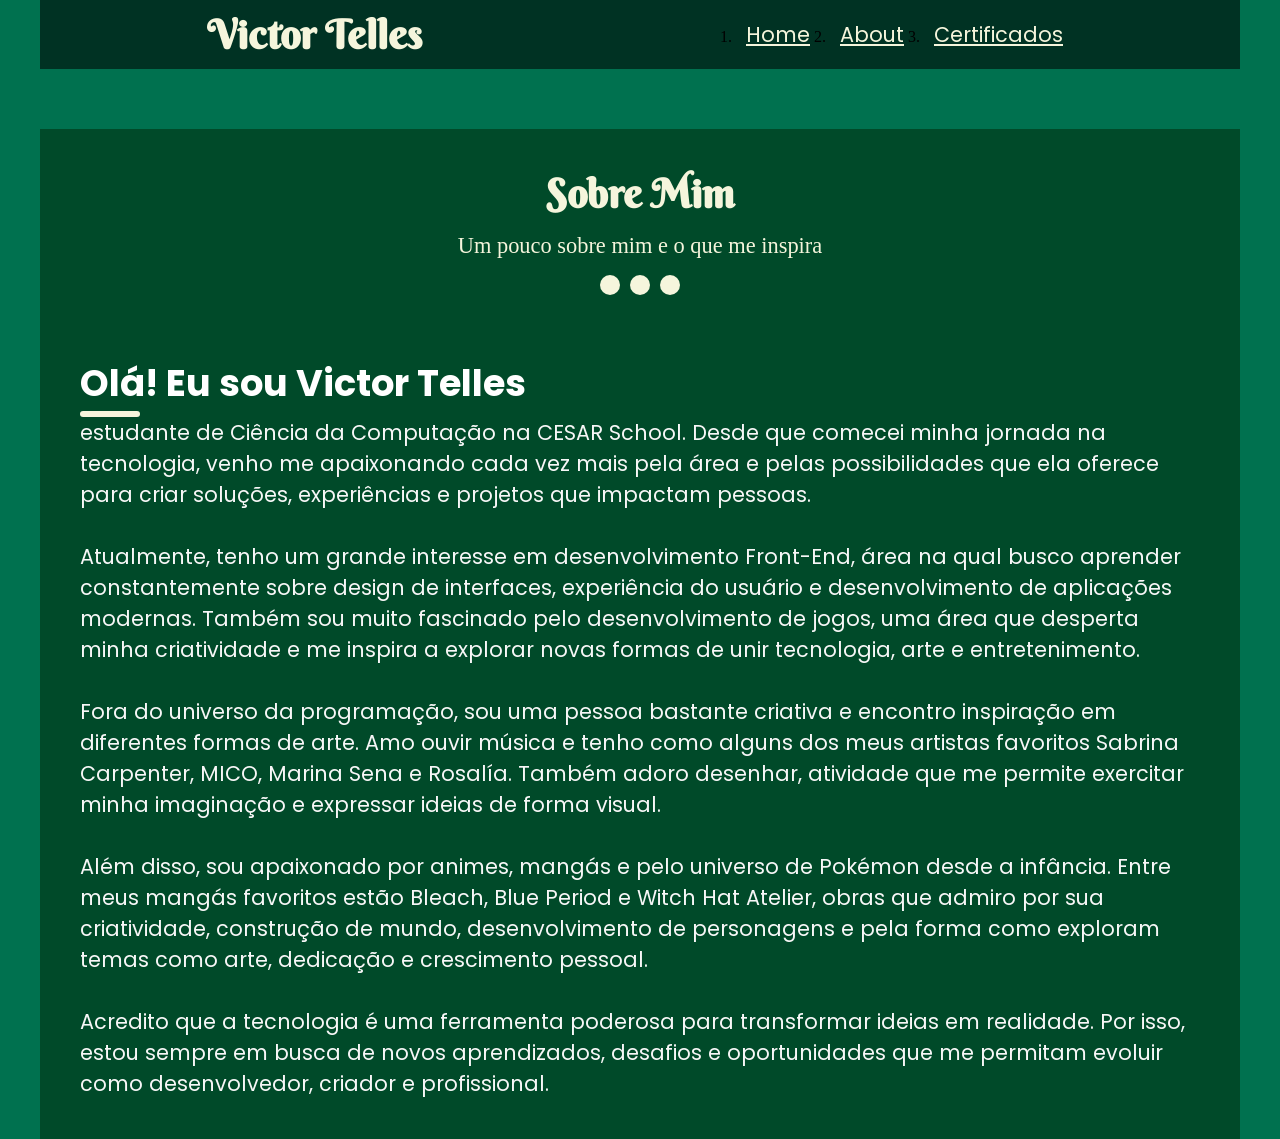
==== about.html @ 8903e53f "Add files via upload" ====
<!DOCTYPE html>
<html lang="pt-br">  

<head>
    <meta charset="UTF-8">
    
    <meta name="viewport" content="width=device-width, initial-scale=1.0">
    <title>Portfolio</title>
    <link rel = "stylesheet" href="style.css">
    
</head>
<body>
    <header>
        <h1>Victor <span>Telles</span></h1>
        <nav>
            <ul class="navegacao-primaria" >
                <li><a href="index.html">Home </a></li>
                <li><a href="about.html">About </a></li>
                <li><a href="certificados.html">Certificados </a></li>
                
                
                
            </ul>
        </nav>
    </header>
    <main>
        <article aria-label="seção sobre mim" class="sobre">
            <div class="sobre_titulo">
                <h1>Sobre Mim</h1>
                <p>Um pouco sobre mim e o que me inspira</p>
                <div aria-label="Seção apenas de ilustração de botões">
                    <span></span>
                    <span></span>
                    <span></span>
                </div>
            </div>
            
            <img src="https://i.ibb.co/pvRV9Hbz/bf2684f9-5c68-4d84-b60a-92991d4335bd.jpg" alt="">
            <div class="sobre_texto">
                    <h1>Olá! Eu sou Victor Telles</h1>
                    <p> estudante de Ciência da Computação na CESAR School. Desde que comecei minha jornada na tecnologia, venho me apaixonando cada vez mais pela área e pelas possibilidades que ela oferece para criar soluções, experiências e projetos que impactam pessoas.
                        <br><br>
                        Atualmente, tenho um grande interesse em desenvolvimento Front-End, área na qual busco aprender constantemente sobre design de interfaces, experiência do usuário e desenvolvimento de aplicações modernas. Também sou muito fascinado pelo desenvolvimento de jogos, uma área que desperta minha criatividade e me inspira a explorar novas formas de unir tecnologia, arte e entretenimento.
                        <br>
                        <br>
                        Fora do universo da programação, sou uma pessoa bastante criativa e encontro inspiração em diferentes formas de arte. Amo ouvir música e tenho como alguns dos meus artistas favoritos Sabrina Carpenter, MICO, Marina Sena e Rosalía. Também adoro desenhar, atividade que me permite exercitar minha imaginação e expressar ideias de forma visual.
                        <br><br>
                        Além disso, sou apaixonado por animes, mangás e pelo universo de Pokémon desde a infância. Entre meus mangás favoritos estão Bleach, Blue Period e Witch Hat Atelier, obras que admiro por sua criatividade, construção de mundo, desenvolvimento de personagens e pela forma como exploram temas como arte, dedicação e crescimento pessoal.
                        <br><br>
                        Acredito que a tecnologia é uma ferramenta poderosa para transformar ideias em realidade. Por isso, estou sempre em busca de novos aprendizados, desafios e oportunidades que me permitam evoluir como desenvolvedor, criador e profissional.
                    </p>

            </div>
        </article>
    </main>
</body>
</html>
---- style.css ----
@import url('https://fonts.googleapis.com/css2?family=Poppins:ital,wght@0,200;0,300;1,400&display=swap');
@import url('https://fonts.cdnfonts.com/css/lucida-handwriting-std');
@import url('https://fonts.googleapis.com/css2?family=Berkshire+Swash&display=swap');
* {
    padding: 0;
    margin: 0;
    box-sizing: border-box;
    list-style: nome;
    text-decoration: nome;


}

body {
    background-color: rgb(0, 113, 79);
    max-width: 1200px;
    margin: 0 auto;
}

header {
    background-color: rgb(0, 50, 35);
    padding: 10px;
    display: flex;
    align-items: center;
    justify-content: space-around;
}
header h1{
    font-family:'Berkshire Swash', cursive ;
    color: beige;
    font-size: 2.5rem;
}

header span{
    font-family:'Berkshire Swash',cursive ;
    color: beige;

}
header .navegacao-primaria {
    display: flex;
    gap: 10px;
    align-items: center;
}

header .navegacao-primaria li a{
    font-family:'Poppins' ;
    padding: 10px; 
    color: beige;
    font-size: 1.3rem;
}

.section-div {
    animation: inicializar .7s forwards;
    background-color: rgb(0, 101, 71);
    display: grid;
    grid-template-columns: 1fr 1fr;
    justify-content: space-around;
    gap: 60px;
    padding: 60px;
}

section.div div{
    margin-top: 120px;
    align-self: start;
    display: grid;
    gap: 30px;
}

.section-div div h2{
   font-family: 'Poppins';
   font-weight: 600;
   color: beige ;
}
.section-div div p{
    font-family: 'Poppins';
    font-weight: 500;
    color: beige;
}
.section-div div a{
    justify-self: start;
    color: beige;
    padding: 15px 40px;
    border-radius: 5px;
    border: 2px solid white;
}

.section-div img{
    max-width: 100%;
}

.digitando::after {
    content: '|';
    margin-left: 5px;
    opacity: 1;
    animation: pisca .9s infinite;
}

@keyframes pisca {
    from {
        opacity: 1;
        
    }
    to{
        opacity: 0;
        
    }
}

@keyframes inicializar {
    from {
        opacity: 0;
        transform:translate3d(0, -60px, 0);
    }
    to{
        opacity: 1;
        transform:  translate3d(0, 0, 0);
    }
}


/* Sessao about*/

main {
    background-color: #004a29;
    color: #f7f7f7;
}
main .sobre{
    margin-top: 60px;
    display: grid;
    grid-template-columns:1fr 1fr 1fr ;
    gap: 30px;
    justify-content: center;
    padding: 40px;
}
.sobre_titulo{
    margin-top: 30px 0;
    grid-column: 1/-1;
    text-align: center;
    color: white;
}

.sobre_titulo h1{
    font-size: 2.5rem;
    color: beige;
    margin-bottom: 15px;
    font-family: 'Berkshire Swash', cursive;
}
.sobre_titulo p{
    color: beige;
    font-size: 1.4rem;
    margin-bottom: 1rem;
    position: relative;
}
.sobre_titulo div{
    display: flex;
    gap: 10px;
    justify-content: center;
}
.sobre_titulo span{
    display: block;
    height: 20px;
    width: 20px;
    border-radius: 50%;
    background-color: beige;
}
.sobre img{
    animation: ladoSecao .5s ease-in-out forwards;
    cursor: pointer;
    grid-row: 2;
    max-width: 100%;
    border-radius: 4px;
    filter: blur(0);
   
}
.sobre img :hover{
    transition: .5s ease-in0;
    filter:blur(1px);
}
.sobre_conteudo{
    animation: sobeSecao .6s ease-in-out forwards;
    display: grid;
    grid-column: 2/-1;
    color: rgb(218, 218, 184);
    grid-template-columns: 1fr 1fr;
}
.sobre_texto{
    animation: ladoSecao .5s ease-in-out forwards;
    display: grid;
    grid-column: 1/-1;
    grid-template-columns: 1fr 1fr;
}

.sobre_texto h1{
    animation: ladoSecao .5s ease-in-out forwards;
    font-family: 'poppins';
    font-size: 2.3rem;
    color: rgb(255, 255, 255);
    grid-column: 1/-1;
}

.sobre_texto h1::after{
    background-color: beige;
    height: 6px;
    width: 60px;
    margin: 20px 0p;
    content: '';
    display: block;
    border-radius: 5px;
}

.sobre_texto p{
    font-family: 'poppins';
    font-size: 1.3rem;
    grid-row: 2;
    grid-column: 1/-1;
}
.sobre_info {
    margin-top: 30px;
    display: grid;
    grid-template-columns: 1fr 1fr;
    grid-column: 1/-1;
    gap: 15px;
    align-items: center;
}
.sobre_info i {
    color: #dc3545;
    display: inline-block;
    padding-right: 15px;
    font-size: 1.5rem;
}

.sobre_info p {
    font-size: .9rem;
}

@keyframes sobeSecao {
    from {
        transition: .5s;
        transform: translate3d(60px, 0, 0);
    }

    to {
        transform: translate3d(0, 0, 0);
    }
}

@keyframes ladoSecao {
    from {
        transition: .5s;
        transform: translate3d(-60px, 0, 0);
    }

    to {
        transform: translate3d(0, 0, 0);
    }
}


/*Responsivo*/

@media(max-width: 992px){
    .sobre img{
        grid-column: 1/-1;
        justify-self: center;
    }


    .sobre_conteudo{
        grid-column: 1/-1;
    }
}

/*certificados*/

main {
    background-color: #004a29;
    color: #f7f7f7;
}
main .cert{
    margin-top: 60px;
    display: grid;
    grid-template-columns:1fr 1fr 1fr ;
    gap: 30px;
    justify-content: center;
    padding: 40px;
}
.cert_titulo{
    margin-top: 30px 0;
    grid-column: 1/-1;
    text-align: center;
    color: white;
}

.cert_titulo h1{
    font-size: 2.5rem;
    color: beige;
    margin-bottom: 15px;
    font-family: 'Berkshire Swash', cursive;
}
.cert_titulo p{
    color: beige;
    font-size: 1.4rem;
    margin-bottom: 1rem;
    position: relative;
}
.cert_titulo div{
    display: flex;
    gap: 10px;
    justify-content: center;
}
.cert_titulo span{
    display: block;
    height: 20px;
    width: 20px;
    border-radius: 50%;
    background-color: beige;
}

.container {
    display: grid;
    grid-template-columns: 1fr 1fr 1fr;
    gap: 30px;
    grid-column: 1 / -1;
    margin-top: 20px;
}

.container div {
    display: flex;
    flex-direction: column;
    align-items: center;
    gap: 10px;
}

.container img {
    width: 100%;
    height: auto;
    border-radius: 8px;
    cursor: pointer;
}
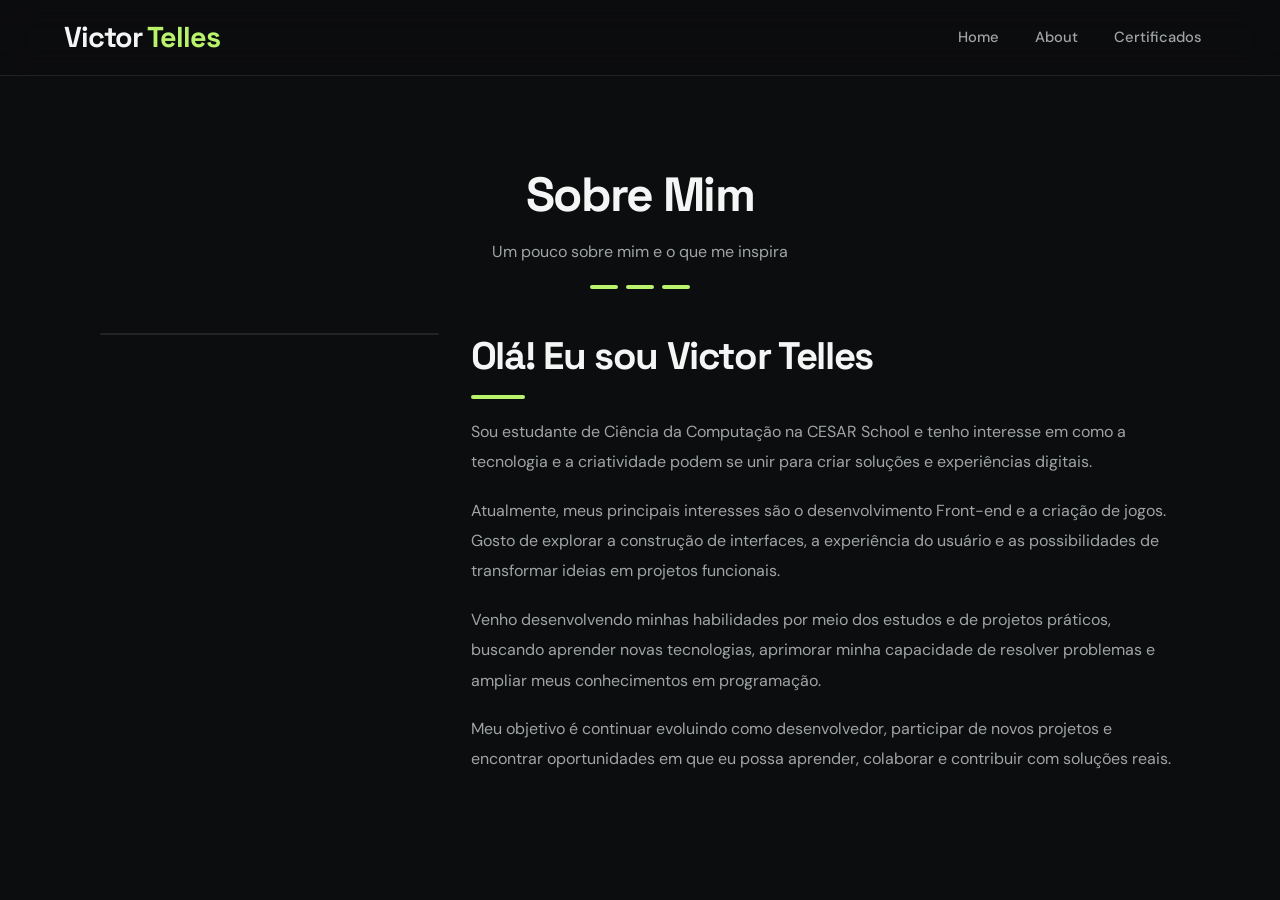
==== commit 20d78890: "refactor: improve portfolio structure and visual foundation" ====
--- a/about.html
+++ b/about.html
@@ -36,21 +36,37 @@
             </div>
             
             <img src="https://i.ibb.co/pvRV9Hbz/bf2684f9-5c68-4d84-b60a-92991d4335bd.jpg" alt="">
+           
             <div class="sobre_texto">
-                    <h1>Olá! Eu sou Victor Telles</h1>
-                    <p> estudante de Ciência da Computação na CESAR School. Desde que comecei minha jornada na tecnologia, venho me apaixonando cada vez mais pela área e pelas possibilidades que ela oferece para criar soluções, experiências e projetos que impactam pessoas.
-                        <br><br>
-                        Atualmente, tenho um grande interesse em desenvolvimento Front-End, área na qual busco aprender constantemente sobre design de interfaces, experiência do usuário e desenvolvimento de aplicações modernas. Também sou muito fascinado pelo desenvolvimento de jogos, uma área que desperta minha criatividade e me inspira a explorar novas formas de unir tecnologia, arte e entretenimento.
-                        <br>
-                        <br>
-                        Fora do universo da programação, sou uma pessoa bastante criativa e encontro inspiração em diferentes formas de arte. Amo ouvir música e tenho como alguns dos meus artistas favoritos Sabrina Carpenter, MICO, Marina Sena e Rosalía. Também adoro desenhar, atividade que me permite exercitar minha imaginação e expressar ideias de forma visual.
-                        <br><br>
-                        Além disso, sou apaixonado por animes, mangás e pelo universo de Pokémon desde a infância. Entre meus mangás favoritos estão Bleach, Blue Period e Witch Hat Atelier, obras que admiro por sua criatividade, construção de mundo, desenvolvimento de personagens e pela forma como exploram temas como arte, dedicação e crescimento pessoal.
-                        <br><br>
-                        Acredito que a tecnologia é uma ferramenta poderosa para transformar ideias em realidade. Por isso, estou sempre em busca de novos aprendizados, desafios e oportunidades que me permitam evoluir como desenvolvedor, criador e profissional.
-                    </p>
+                <h2>Olá! Eu sou Victor Telles</h2>
 
+                <p>
+                    Sou estudante de Ciência da Computação na CESAR School e tenho
+                    interesse em como a tecnologia e a criatividade podem se unir
+                    para criar soluções e experiências digitais.
+                </p>
+
+                <p>
+                    Atualmente, meus principais interesses são o desenvolvimento
+                    Front-end e a criação de jogos. Gosto de explorar a construção
+                    de interfaces, a experiência do usuário e as possibilidades de
+                    transformar ideias em projetos funcionais.
+                </p>
+
+                <p>
+                    Venho desenvolvendo minhas habilidades por meio dos estudos e
+                    de projetos práticos, buscando aprender novas tecnologias,
+                    aprimorar minha capacidade de resolver problemas e ampliar
+                    meus conhecimentos em programação.
+                </p>
+
+                <p>
+                    Meu objetivo é continuar evoluindo como desenvolvedor,
+                    participar de novos projetos e encontrar oportunidades em
+                    que eu possa aprender, colaborar e contribuir com soluções reais.
+                </p>
             </div>
+
         </article>
     </main>
 </body>
--- a/style.css
+++ b/style.css
@@ -1,333 +1,364 @@
-@import url('https://fonts.googleapis.com/css2?family=Poppins:ital,wght@0,200;0,300;1,400&display=swap');
-@import url('https://fonts.cdnfonts.com/css/lucida-handwriting-std');
-@import url('https://fonts.googleapis.com/css2?family=Berkshire+Swash&display=swap');
+
+@import url('https://fonts.googleapis.com/css2?family=DM+Sans:wght@400;500;600;700&family=Space+Grotesk:wght@400;500;600;700&display=swap');
+
+/* ==========================
+   1. Base e identidade visual
+========================== */
+
+:root {
+    --bg: #0c0d0f;
+    --surface: #141619;
+    --surface-hover: #1b1e22;
+    --text: #f4f5f5;
+    --muted: #a0a5a3;
+    --accent: #b8f36b;
+    --border: rgba(255, 255, 255, 0.09);
+    --radius: 16px;
+    --content-width: 1160px;
+}
+
 * {
+    margin: 0;
     padding: 0;
-    margin: 0;
     box-sizing: border-box;
-    list-style: nome;
-    text-decoration: nome;
-
-
+    list-style: none;
+    text-decoration: none;
+}
+
+html {
+    scroll-behavior: smooth;
+    scroll-padding-top: 90px;
 }
 
 body {
-    background-color: rgb(0, 113, 79);
-    max-width: 1200px;
-    margin: 0 auto;
-}
+    width: 100%;
+    min-height: 100vh;
+    background: var(--bg);
+    color: var(--text);
+    font-family: 'DM Sans', sans-serif;
+    line-height: 1.7;
+    overflow-x: hidden;
+}
+
+img {
+    display: block;
+    max-width: 100%;
+}
+
+a {
+    color: inherit;
+    transition: color 0.25s ease, background 0.25s ease;
+}
+
+h1,
+h2,
+h3 {
+    font-family: 'Space Grotesk', sans-serif;
+    line-height: 1.2;
+    letter-spacing: -0.035em;
+}
+
+p {
+    color: var(--muted);
+}
+
+::selection {
+    background: var(--accent);
+    color: var(--bg);
+}
+
+:focus-visible {
+    outline: 2px solid var(--accent);
+    outline-offset: 4px;
+}
+
+/* ==========================
+   2. Cabeçalho e navegação
+========================== */
 
 header {
-    background-color: rgb(0, 50, 35);
-    padding: 10px;
+    position: sticky;
+    top: 0;
+    z-index: 100;
+    width: 100%;
+    min-height: 76px;
+    padding: 16px max(5%, calc((100% - var(--content-width)) / 2));
     display: flex;
     align-items: center;
-    justify-content: space-around;
-}
-header h1{
-    font-family:'Berkshire Swash', cursive ;
-    color: beige;
-    font-size: 2.5rem;
-}
-
-header span{
-    font-family:'Berkshire Swash',cursive ;
-    color: beige;
-
-}
+    justify-content: space-between;
+    gap: 28px;
+    background: rgba(12, 13, 15, 0.92);
+    border-bottom: 1px solid var(--border);
+    backdrop-filter: blur(16px);
+}
+
+header h1 {
+    color: var(--text);
+    font-size: 1.8rem;
+    font-weight: 700;
+    white-space: nowrap;
+}
+
+header span {
+    color: var(--accent);
+}
+
 header .navegacao-primaria {
     display: flex;
-    gap: 10px;
     align-items: center;
-}
-
-header .navegacao-primaria li a{
-    font-family:'Poppins' ;
-    padding: 10px; 
-    color: beige;
-    font-size: 1.3rem;
-}
+    justify-content: center;
+    gap: 8px;
+}
+
+header .navegacao-primaria li a {
+    display: inline-block;
+    padding: 9px 14px;
+    color: var(--muted);
+    font-size: 0.92rem;
+    font-weight: 500;
+    border-radius: 8px;
+}
+
+header .navegacao-primaria li a:hover {
+    color: var(--accent);
+    background: rgba(184, 243, 107, 0.07);
+}
+
+/* ==========================
+   3. Apresentação inicial
+========================== */
 
 .section-div {
-    animation: inicializar .7s forwards;
-    background-color: rgb(0, 101, 71);
+    width: min(100%, var(--content-width));
+    min-height: 520px;
+    margin: 0 auto;
+    padding: 100px 40px;
     display: grid;
-    grid-template-columns: 1fr 1fr;
-    justify-content: space-around;
-    gap: 60px;
-    padding: 60px;
-}
-
-section.div div{
-    margin-top: 120px;
-    align-self: start;
+    grid-template-columns: 1.15fr 0.85fr;
+    align-items: center;
+    gap: 70px;
+    animation: inicializar 0.7s ease both;
+}
+
+.section-div > div {
     display: grid;
-    gap: 30px;
-}
-
-.section-div div h2{
-   font-family: 'Poppins';
-   font-weight: 600;
-   color: beige ;
-}
-.section-div div p{
-    font-family: 'Poppins';
-    font-weight: 500;
-    color: beige;
-}
-.section-div div a{
-    justify-self: start;
-    color: beige;
-    padding: 15px 40px;
-    border-radius: 5px;
-    border: 2px solid white;
-}
-
-.section-div img{
-    max-width: 100%;
+    align-content: center;
+    justify-items: start;
+    gap: 24px;
+}
+
+.section-div div h2 {
+    max-width: 650px;
+    color: var(--text);
+    font-size: clamp(2.4rem, 5vw, 4.4rem);
+    font-weight: 700;
+    line-height: 1.08;
+}
+
+.section-div div p {
+    max-width: 520px;
+    color: var(--muted);
+    font-size: 1.05rem;
+    line-height: 1.9;
+}
+
+.section-div div a {
+    display: inline-flex;
+    align-items: center;
+    justify-content: center;
+    padding: 13px 24px;
+    color: var(--bg);
+    background: var(--accent);
+    border: 1px solid var(--accent);
+    border-radius: 8px;
+    font-weight: 700;
+}
+
+.section-div div a:hover {
+    background: transparent;
+    color: var(--accent);
+}
+
+.section-div img {
+    width: 100%;
+    max-width: 380px;
+    max-height: 420px;
+    justify-self: center;
+    object-fit: cover;
+    object-position: center;
+    border-radius: var(--radius);
+    border: 1px solid var(--border);
+    background: var(--surface);
 }
 
 .digitando::after {
     content: '|';
     margin-left: 5px;
-    opacity: 1;
-    animation: pisca .9s infinite;
-}
-
-@keyframes pisca {
-    from {
-        opacity: 1;
-        
-    }
-    to{
-        opacity: 0;
-        
-    }
-}
-
-@keyframes inicializar {
-    from {
-        opacity: 0;
-        transform:translate3d(0, -60px, 0);
-    }
-    to{
-        opacity: 1;
-        transform:  translate3d(0, 0, 0);
-    }
-}
-
-
-/* Sessao about*/
+    color: var(--accent);
+    animation: pisca 0.9s infinite;
+}
+
+/* ==========================
+   4. Seções gerais
+========================== */
 
 main {
-    background-color: #004a29;
-    color: #f7f7f7;
-}
-main .sobre{
-    margin-top: 60px;
+    width: 100%;
+    background: var(--bg);
+    color: var(--text);
+}
+
+main .sobre,
+main .cert {
+    width: min(100%, var(--content-width));
+    margin: 0 auto;
+    padding: 90px 40px;
     display: grid;
-    grid-template-columns:1fr 1fr 1fr ;
-    gap: 30px;
+    grid-template-columns: repeat(3, minmax(0, 1fr));
+    align-items: start;
+    gap: 32px;
+}
+
+.sobre_titulo,
+.cert_titulo {
+    grid-column: 1 / -1;
+    margin-bottom: 12px;
+    text-align: center;
+}
+
+.sobre_titulo h1,
+.cert_titulo h1 {
+    margin-bottom: 14px;
+    color: var(--text);
+    font-size: clamp(2rem, 4vw, 3rem);
+    font-weight: 700;
+}
+
+.sobre_titulo p,
+.cert_titulo p {
+    margin-bottom: 20px;
+    color: var(--muted);
+    font-size: 1rem;
+}
+
+.sobre_titulo div,
+.cert_titulo div {
+    display: flex;
     justify-content: center;
-    padding: 40px;
-}
-.sobre_titulo{
-    margin-top: 30px 0;
-    grid-column: 1/-1;
-    text-align: center;
-    color: white;
-}
-
-.sobre_titulo h1{
-    font-size: 2.5rem;
-    color: beige;
-    margin-bottom: 15px;
-    font-family: 'Berkshire Swash', cursive;
-}
-.sobre_titulo p{
-    color: beige;
-    font-size: 1.4rem;
-    margin-bottom: 1rem;
-    position: relative;
-}
-.sobre_titulo div{
-    display: flex;
-    gap: 10px;
-    justify-content: center;
-}
-.sobre_titulo span{
+    gap: 8px;
+}
+
+.sobre_titulo span,
+.cert_titulo span {
     display: block;
-    height: 20px;
-    width: 20px;
-    border-radius: 50%;
-    background-color: beige;
-}
-.sobre img{
-    animation: ladoSecao .5s ease-in-out forwards;
-    cursor: pointer;
+    width: 28px;
+    height: 4px;
+    border-radius: 4px;
+    background: var(--accent);
+}
+
+/* ==========================
+   5. Sobre mim
+========================== */
+
+.sobre img {
+    grid-column: 1;
     grid-row: 2;
-    max-width: 100%;
-    border-radius: 4px;
-    filter: blur(0);
-   
-}
-.sobre img :hover{
-    transition: .5s ease-in0;
-    filter:blur(1px);
-}
-.sobre_conteudo{
-    animation: sobeSecao .6s ease-in-out forwards;
+    width: 100%;
+    max-height: 440px;
+    object-fit: cover;
+    border: 1px solid var(--border);
+    border-radius: var(--radius);
+    transition: transform 0.3s ease, border-color 0.3s ease;
+}
+
+.sobre img:hover {
+    transform: translateY(-4px);
+    border-color: rgba(184, 243, 107, 0.5);
+}
+
+.sobre_texto {
+    grid-column: 2 / -1;
     display: grid;
-    grid-column: 2/-1;
-    color: rgb(218, 218, 184);
-    grid-template-columns: 1fr 1fr;
-}
-.sobre_texto{
-    animation: ladoSecao .5s ease-in-out forwards;
-    display: grid;
-    grid-column: 1/-1;
-    grid-template-columns: 1fr 1fr;
-}
-
-.sobre_texto h1{
-    animation: ladoSecao .5s ease-in-out forwards;
-    font-family: 'poppins';
-    font-size: 2.3rem;
-    color: rgb(255, 255, 255);
-    grid-column: 1/-1;
-}
-
-.sobre_texto h1::after{
-    background-color: beige;
-    height: 6px;
-    width: 60px;
-    margin: 20px 0p;
+    grid-template-columns: 1fr;
+    align-content: start;
+    gap: 18px;
+    min-width: 0;
+    color: var(--text);
+}
+
+.sobre_texto h2 {
+    grid-column: 1 / -1;
+    color: var(--text);
+    font-size: clamp(1.7rem, 3vw, 2.4rem);
+}
+
+.sobre_texto h2::after {
     content: '';
     display: block;
-    border-radius: 5px;
-}
-
-.sobre_texto p{
-    font-family: 'poppins';
-    font-size: 1.3rem;
-    grid-row: 2;
-    grid-column: 1/-1;
-}
+    width: 54px;
+    height: 4px;
+    margin-top: 16px;
+    border-radius: 4px;
+    background: var(--accent);
+}
+
+.sobre_texto p {
+    grid-column: 1 / -1;
+    color: var(--muted);
+    font-size: 1rem;
+    line-height: 1.9;
+}
+
 .sobre_info {
-    margin-top: 30px;
     display: grid;
-    grid-template-columns: 1fr 1fr;
-    grid-column: 1/-1;
-    gap: 15px;
-    align-items: center;
-}
+    grid-template-columns: repeat(2, minmax(0, 1fr));
+    align-items: start;
+    gap: 18px;
+    margin-top: 8px;
+}
+
+.sobre_info p {
+    overflow-wrap: anywhere;
+    color: var(--muted);
+    font-size: 0.9rem;
+}
+
 .sobre_info i {
-    color: #dc3545;
-    display: inline-block;
-    padding-right: 15px;
-    font-size: 1.5rem;
-}
-
-.sobre_info p {
-    font-size: .9rem;
-}
-
-@keyframes sobeSecao {
-    from {
-        transition: .5s;
-        transform: translate3d(60px, 0, 0);
-    }
-
-    to {
-        transform: translate3d(0, 0, 0);
-    }
-}
-
-@keyframes ladoSecao {
-    from {
-        transition: .5s;
-        transform: translate3d(-60px, 0, 0);
-    }
-
-    to {
-        transform: translate3d(0, 0, 0);
-    }
-}
-
-
-/*Responsivo*/
-
-@media(max-width: 992px){
-    .sobre img{
-        grid-column: 1/-1;
-        justify-self: center;
-    }
-
-
-    .sobre_conteudo{
-        grid-column: 1/-1;
-    }
-}
-
-/*certificados*/
-
-main {
-    background-color: #004a29;
-    color: #f7f7f7;
-}
-main .cert{
-    margin-top: 60px;
+    margin-right: 8px;
+    color: var(--accent);
+    font-size: 1.05rem;
+}
+
+/* ==========================
+   6. Certificados
+========================== */
+
+.container {
+    grid-column: 1 / -1;
     display: grid;
-    grid-template-columns:1fr 1fr 1fr ;
-    gap: 30px;
-    justify-content: center;
-    padding: 40px;
-}
-.cert_titulo{
-    margin-top: 30px 0;
-    grid-column: 1/-1;
-    text-align: center;
-    color: white;
-}
-
-.cert_titulo h1{
-    font-size: 2.5rem;
-    color: beige;
-    margin-bottom: 15px;
-    font-family: 'Berkshire Swash', cursive;
-}
-.cert_titulo p{
-    color: beige;
-    font-size: 1.4rem;
-    margin-bottom: 1rem;
-    position: relative;
-}
-.cert_titulo div{
-    display: flex;
-    gap: 10px;
-    justify-content: center;
-}
-.cert_titulo span{
-    display: block;
-    height: 20px;
-    width: 20px;
-    border-radius: 50%;
-    background-color: beige;
-}
-
-.container {
-    display: grid;
-    grid-template-columns: 1fr 1fr 1fr;
-    gap: 30px;
-    grid-column: 1 / -1;
-    margin-top: 20px;
+    grid-template-columns: repeat(3, minmax(0, 1fr));
+    gap: 24px;
+    margin-top: 12px;
 }
 
 .container div {
+    min-width: 0;
+    padding: 12px;
     display: flex;
     flex-direction: column;
     align-items: center;
-    gap: 10px;
+    gap: 14px;
+    background: var(--surface);
+    border: 1px solid var(--border);
+    border-radius: var(--radius);
+    transition: transform 0.25s ease, border-color 0.25s ease;
+}
+
+.container div:hover {
+    transform: translateY(-5px);
+    background: var(--surface-hover);
+    border-color: rgba(184, 243, 107, 0.4);
 }
 
 .container img {
@@ -335,4 +366,257 @@
     height: auto;
     border-radius: 8px;
     cursor: pointer;
-}+}
+
+/* ==========================
+   7. Animações
+========================== */
+
+@keyframes pisca {
+    0%, 100% { opacity: 1; }
+    50% { opacity: 0; }
+}
+
+@keyframes inicializar {
+    from {
+        opacity: 0;
+        transform: translateY(20px);
+    }
+    to {
+        opacity: 1;
+        transform: translateY(0);
+    }
+}
+
+/* ==========================
+   8. Responsividade
+========================== */
+
+@media (max-width: 900px) {
+    header {
+        gap: 14px;
+        padding: 16px 5%;
+    }
+
+    header .navegacao-primaria {
+        gap: 2px;
+        flex-wrap: wrap;
+    }
+
+    header .navegacao-primaria li a {
+        padding: 8px;
+        font-size: 0.85rem;
+    }
+
+    .section-div {
+        padding: 75px 5%;
+        grid-template-columns: 1fr 0.8fr;
+        gap: 32px;
+    }
+
+    main .sobre,
+    main .cert {
+        padding: 70px 5%;
+    }
+
+    main .sobre {
+        grid-template-columns: 1fr 1.3fr;
+    }
+
+    .sobre img {
+        grid-column: 1;
+    }
+
+    .sobre_conteudo {
+        grid-column: 2;
+    }
+
+    .container {
+        grid-template-columns: repeat(2, minmax(0, 1fr));
+    }
+}
+
+@media (max-width: 600px) {
+    header {
+        position: relative;
+        flex-direction: column;
+        gap: 12px;
+        padding: 18px 16px;
+    }
+
+    header h1 {
+        font-size: 1.6rem;
+    }
+
+    header .navegacao-primaria {
+        width: 100%;
+        justify-content: center;
+        flex-wrap: wrap;
+    }
+
+    header .navegacao-primaria li a {
+        padding: 7px 9px;
+        font-size: 0.82rem;
+    }
+
+    .section-div {
+        min-height: auto;
+        padding: 64px 22px;
+        grid-template-columns: 1fr;
+        gap: 36px;
+        text-align: left;
+    }
+
+    .section-div div h2 {
+        font-size: clamp(2.3rem, 10vw, 3.4rem);
+    }
+
+    .section-div div p {
+        font-size: 0.98rem;
+    }
+
+    .section-div img {
+        width: 100%;
+        max-width: 300px;
+        max-height: 340px;
+    }
+
+    main .sobre,
+    main .cert {
+        padding: 64px 22px;
+        grid-template-columns: 1fr;
+        gap: 24px;
+    }
+
+    .sobre_titulo,
+    .cert_titulo {
+        margin-bottom: 8px;
+    }
+
+    .sobre img {
+        grid-column: 1;
+        grid-row: auto;
+        width: 100%;
+        max-width: 340px;
+        justify-self: center;
+    }
+
+    .sobre_conteudo {
+        grid-column: 1;
+    }
+
+    .sobre_info {
+        grid-template-columns: 1fr;
+        gap: 12px;
+    }
+
+    .container {
+        grid-column: 1;
+        grid-template-columns: 1fr;
+        gap: 18px;
+    }
+
+    .container div {
+        padding: 12px;
+    }
+}
+
+/* Respeita quem prefere menos movimento */
+@media (prefers-reduced-motion: reduce) {
+    *,
+    *::before,
+    *::after {
+        scroll-behavior: auto !important;
+        animation-duration: 0.01ms !important;
+        animation-iteration-count: 1 !important;
+        transition-duration: 0.01ms !important;
+    }
+}
+
+/* ==========================
+   Apresentação inicial — refinamento visual
+========================== */
+
+.section-div .hero-conteudo {
+    display: flex;
+    flex-direction: column;
+    align-items: flex-start;
+    gap: 22px;
+    min-width: 0;
+}
+
+.section-div .hero-etiqueta {
+    color: var(--accent);
+    font-size: 0.76rem;
+    font-weight: 700;
+    letter-spacing: 0.14em;
+    line-height: 1.6;
+}
+
+.section-div .hero-conteudo h2 {
+    margin: 0;
+}
+
+.section-div .hero-conteudo h2:first-of-type {
+    color: var(--muted);
+    font-size: clamp(1.2rem, 2vw, 1.5rem);
+    font-weight: 500;
+    letter-spacing: 0;
+}
+
+.section-div .hero-conteudo h2.digitando {
+    min-height: 2.15em;
+    color: var(--text);
+    font-size: clamp(2.3rem, 4.5vw, 4rem);
+    overflow-wrap: anywhere;
+}
+
+.section-div .hero-descricao {
+    max-width: 540px;
+    color: var(--muted);
+    font-size: 1rem;
+    line-height: 1.9;
+}
+
+.section-div .hero-descricao strong {
+    color: var(--text);
+    font-weight: 600;
+}
+
+.section-div .hero-botao {
+    display: inline-flex;
+    align-items: center;
+    justify-content: center;
+    min-height: 48px;
+    padding: 12px 22px;
+    border: 1px solid var(--accent);
+    border-radius: 8px;
+    background: var(--accent);
+    color: var(--bg);
+    font-weight: 700;
+    transition:
+        background 0.25s ease,
+        color 0.25s ease,
+        transform 0.25s ease;
+}
+
+.section-div .hero-botao:hover {
+    background: transparent;
+    color: var(--accent);
+    transform: translateY(-2px);
+}
+
+@media (max-width: 600px) {
+    .section-div .hero-conteudo {
+        gap: 18px;
+    }
+
+    .section-div .hero-conteudo h2.digitando {
+        font-size: clamp(2rem, 9vw, 3rem);
+    }
+
+    .section-div .hero-etiqueta {
+        font-size: 0.68rem;
+    }
+}
+
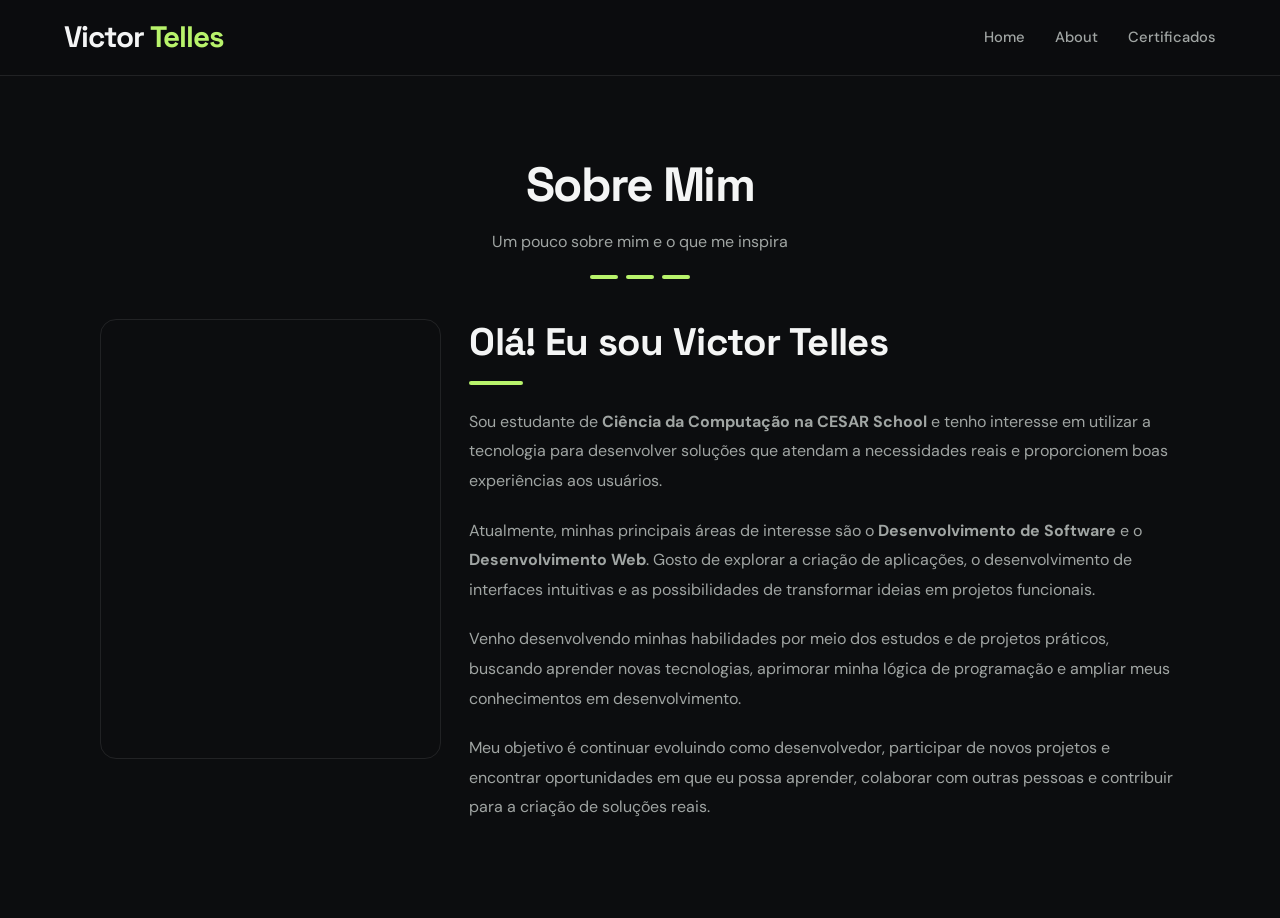
==== commit b6015271: "refina os textos e cabeçalho" ====
--- a/about.html
+++ b/about.html
@@ -38,33 +38,35 @@
             <img src="https://i.ibb.co/pvRV9Hbz/bf2684f9-5c68-4d84-b60a-92991d4335bd.jpg" alt="">
            
             <div class="sobre_texto">
-                <h2>Olá! Eu sou Victor Telles</h2>
+                
+<h2>Olá! Eu sou Victor Telles</h2>
 
-                <p>
-                    Sou estudante de Ciência da Computação na CESAR School e tenho
-                    interesse em como a tecnologia e a criatividade podem se unir
-                    para criar soluções e experiências digitais.
-                </p>
+<p>
+    Sou estudante de <strong>Ciência da Computação na CESAR School</strong>
+    e tenho interesse em utilizar a tecnologia para desenvolver soluções
+    que atendam a necessidades reais e proporcionem boas experiências aos usuários.
+</p>
 
-                <p>
-                    Atualmente, meus principais interesses são o desenvolvimento
-                    Front-end e a criação de jogos. Gosto de explorar a construção
-                    de interfaces, a experiência do usuário e as possibilidades de
-                    transformar ideias em projetos funcionais.
-                </p>
+<p>
+    Atualmente, minhas principais áreas de interesse são o
+    <strong>Desenvolvimento de Software</strong> e o
+    <strong>Desenvolvimento Web</strong>. Gosto de explorar a criação
+    de aplicações, o desenvolvimento de interfaces intuitivas e as
+    possibilidades de transformar ideias em projetos funcionais.
+</p>
 
-                <p>
-                    Venho desenvolvendo minhas habilidades por meio dos estudos e
-                    de projetos práticos, buscando aprender novas tecnologias,
-                    aprimorar minha capacidade de resolver problemas e ampliar
-                    meus conhecimentos em programação.
-                </p>
+<p>
+    Venho desenvolvendo minhas habilidades por meio dos estudos e de
+    projetos práticos, buscando aprender novas tecnologias, aprimorar
+    minha lógica de programação e ampliar meus conhecimentos em desenvolvimento.
+</p>
 
-                <p>
-                    Meu objetivo é continuar evoluindo como desenvolvedor,
-                    participar de novos projetos e encontrar oportunidades em
-                    que eu possa aprender, colaborar e contribuir com soluções reais.
-                </p>
+<p>
+    Meu objetivo é continuar evoluindo como desenvolvedor, participar
+    de novos projetos e encontrar oportunidades em que eu possa aprender,
+    colaborar com outras pessoas e contribuir para a criação de soluções reais.
+</p>
+
             </div>
 
         </article>
--- a/style.css
+++ b/style.css
@@ -76,26 +76,30 @@
    2. Cabeçalho e navegação
 ========================== */
 
+
 header {
     position: sticky;
     top: 0;
     z-index: 100;
     width: 100%;
     min-height: 76px;
-    padding: 16px max(5%, calc((100% - var(--content-width)) / 2));
+    box-sizing: border-box;
+    padding: 14px max(5%, calc((100% - var(--content-width)) / 2));
     display: flex;
     align-items: center;
     justify-content: space-between;
-    gap: 28px;
-    background: rgba(12, 13, 15, 0.92);
+    gap: 32px;
+    background: rgba(12, 13, 15, 0.94);
     border-bottom: 1px solid var(--border);
     backdrop-filter: blur(16px);
 }
 
 header h1 {
     color: var(--text);
-    font-size: 1.8rem;
+    font-family: 'Space Grotesk', sans-serif;
+    font-size: 1.85rem;
     font-weight: 700;
+    letter-spacing: -1px;
     white-space: nowrap;
 }
 
@@ -107,95 +111,268 @@
     display: flex;
     align-items: center;
     justify-content: center;
-    gap: 8px;
+    gap: 30px;
 }
 
 header .navegacao-primaria li a {
+    position: relative;
     display: inline-block;
-    padding: 9px 14px;
+    padding: 8px 0;
     color: var(--muted);
+    background: transparent;
+    border-radius: 0;
     font-size: 0.92rem;
     font-weight: 500;
-    border-radius: 8px;
+    text-decoration: none;
+    transition: color 0.2s ease;
 }
 
 header .navegacao-primaria li a:hover {
     color: var(--accent);
-    background: rgba(184, 243, 107, 0.07);
-}
+    background: transparent;
+}
+
+header .navegacao-primaria li a.ativo {
+    color: var(--accent);
+    font-weight: 700;
+}
+
+header .navegacao-primaria li a:focus-visible {
+    outline: 2px solid var(--accent);
+    outline-offset: 5px;
+    border-radius: 3px;
+}
+
+@media (max-width: 600px) {
+    header {
+        flex-wrap: wrap;
+        justify-content: center;
+        gap: 10px;
+        padding: 14px 5%;
+    }
+
+    header h1 {
+        font-size: 1.65rem;
+    }
+
+    header .navegacao-primaria {
+        flex-wrap: wrap;
+        gap: 20px;
+    }
+
+    header .navegacao-primaria li a {
+        padding: 7px 0;
+        font-size: 0.85rem;
+    }
+}
+
+@media (prefers-reduced-motion: reduce) {
+    header .navegacao-primaria li a {
+        transition: none;
+    }
+}
+
+/* Acessibilidade: foco visível pelo teclado */
+
+header .navegacao-primaria li a:focus-visible {
+    outline: 2px solid var(--accent);
+    outline-offset: 3px;
+}
+
+/* Ajustes para telas menores */
+
+@media (max-width: 600px) {
+    header {
+        flex-wrap: wrap;
+        justify-content: center;
+        gap: 10px;
+        padding: 14px 5%;
+    }
+
+    header h1 {
+        font-size: 1.65rem;
+    }
+
+    header .navegacao-primaria {
+        flex-wrap: wrap;
+        gap: 2px;
+    }
+
+    header .navegacao-primaria li a {
+        padding: 9px 11px;
+        font-size: 0.85rem;
+    }
+}
+
+@media (prefers-reduced-motion: reduce) {
+    header .navegacao-primaria li a {
+        transition: none;
+    }
+}
+
 
 /* ==========================
    3. Apresentação inicial
+========================== */
+
+
+/* ==========================
+   APRESENTAÇÃO INICIAL
 ========================== */
 
 .section-div {
     width: min(100%, var(--content-width));
     min-height: 520px;
+    box-sizing: border-box;
     margin: 0 auto;
-    padding: 100px 40px;
+    padding: 76px 40px 88px;
     display: grid;
-    grid-template-columns: 1.15fr 0.85fr;
+    grid-template-columns: minmax(0, 1.2fr) minmax(280px, 0.8fr);
     align-items: center;
-    gap: 70px;
+    gap: clamp(36px, 5vw, 70px);
     animation: inicializar 0.7s ease both;
 }
 
-.section-div > div {
+.section-div .hero-conteudo {
+    min-width: 0;
     display: grid;
     align-content: center;
     justify-items: start;
-    gap: 24px;
-}
-
-.section-div div h2 {
+    gap: 22px;
+}
+
+.section-div .hero-etiqueta {
+    color: var(--accent);
+    font-size: 0.8rem;
+    font-weight: 700;
+    line-height: 1.5;
+    letter-spacing: 1.8px;
+}
+
+.section-div .hero-conteudo h2 {
     max-width: 650px;
     color: var(--text);
-    font-size: clamp(2.4rem, 5vw, 4.4rem);
+    font-size: clamp(2.3rem, 4.5vw, 4.1rem);
     font-weight: 700;
-    line-height: 1.08;
-}
-
-.section-div div p {
-    max-width: 520px;
+    line-height: 1.1;
+    letter-spacing: -1.8px;
+}
+
+.section-div .hero-conteudo h2:first-of-type {
     color: var(--muted);
-    font-size: 1.05rem;
-    line-height: 1.9;
-}
-
-.section-div div a {
+    font-size: clamp(1.3rem, 2vw, 1.7rem);
+    letter-spacing: -0.5px;
+}
+
+.section-div .hero-conteudo .hero-descricao {
+    max-width: 560px;
+    color: var(--muted);
+    font-size: 1rem;
+    line-height: 1.85;
+}
+
+.section-div .hero-conteudo .hero-botao {
     display: inline-flex;
     align-items: center;
     justify-content: center;
-    padding: 13px 24px;
+    margin-top: 2px;
+    padding: 14px 24px;
     color: var(--bg);
     background: var(--accent);
     border: 1px solid var(--accent);
-    border-radius: 8px;
+    border-radius: 9px;
     font-weight: 700;
-}
-
-.section-div div a:hover {
+    text-decoration: none;
+    transition:
+        background-color 0.2s ease,
+        color 0.2s ease,
+        transform 0.2s ease;
+}
+
+.section-div .hero-conteudo .hero-botao:hover {
+    color: var(--accent);
     background: transparent;
-    color: var(--accent);
-}
-
-.section-div img {
+    transform: translateY(-2px);
+}
+
+.section-div > img {
     width: 100%;
     max-width: 380px;
-    max-height: 420px;
+    height: 420px;
     justify-self: center;
     object-fit: cover;
     object-position: center;
-    border-radius: var(--radius);
+    border-radius: 18px;
     border: 1px solid var(--border);
     background: var(--surface);
 }
 
+/* Cursor da animação de digitação */
+
 .digitando::after {
     content: '|';
+    display: inline-block;
     margin-left: 5px;
     color: var(--accent);
     animation: pisca 0.9s infinite;
+}
+
+/* Tablet */
+
+@media (max-width: 900px) {
+    .section-div {
+        grid-template-columns: minmax(0, 1.1fr) minmax(220px, 0.9fr);
+        gap: 32px;
+        padding: 64px 28px 76px;
+    }
+
+    .section-div > img {
+        height: 360px;
+    }
+}
+
+/* Celular */
+
+@media (max-width: 650px) {
+    .section-div {
+        min-height: auto;
+        grid-template-columns: 1fr;
+        gap: 36px;
+        padding: 52px 24px 64px;
+    }
+
+    .section-div .hero-conteudo {
+        gap: 18px;
+    }
+
+    .section-div .hero-conteudo h2 {
+        font-size: clamp(2.25rem, 9vw, 3.3rem);
+        letter-spacing: -1.2px;
+    }
+
+    .section-div .hero-conteudo .hero-descricao {
+        font-size: 0.95rem;
+        line-height: 1.8;
+    }
+
+    .section-div > img {
+        width: min(100%, 340px);
+        height: 360px;
+    }
+}
+
+/* Respeita preferência por menos animações */
+
+@media (prefers-reduced-motion: reduce) {
+    .section-div {
+        animation: none;
+    }
+
+    .section-div .hero-botao,
+    .digitando::after {
+        animation: none;
+        transition: none;
+    }
 }
 
 /* ==========================
@@ -209,15 +386,36 @@
 }
 
 main .sobre,
+
 main .cert {
     width: min(100%, var(--content-width));
+    box-sizing: border-box;
     margin: 0 auto;
-    padding: 90px 40px;
+    padding: 80px 40px 96px;
     display: grid;
     grid-template-columns: repeat(3, minmax(0, 1fr));
-    align-items: start;
-    gap: 32px;
-}
+    align-items: stretch;
+    gap: 28px;
+}
+
+/* Ajustes para telas médias */
+@media (max-width: 900px) {
+    main .cert {
+        grid-template-columns: repeat(2, minmax(0, 1fr));
+        gap: 24px;
+        padding: 64px 28px 80px;
+    }
+}
+
+/* Ajustes para celulares */
+@media (max-width: 600px) {
+    main .cert {
+        grid-template-columns: minmax(0, 1fr);
+        gap: 20px;
+        padding: 48px 20px 64px;
+    }
+}
+
 
 .sobre_titulo,
 .cert_titulo {
@@ -261,36 +459,45 @@
    5. Sobre mim
 ========================== */
 
+
+/* ==========================
+   PÁGINA SOBRE MIM
+========================== */
+
 .sobre img {
     grid-column: 1;
     grid-row: 2;
     width: 100%;
     max-height: 440px;
     object-fit: cover;
+    object-position: center;
     border: 1px solid var(--border);
     border-radius: var(--radius);
     transition: transform 0.3s ease, border-color 0.3s ease;
 }
 
 .sobre img:hover {
-    transform: translateY(-4px);
+    transform: translateY(-3px);
     border-color: rgba(184, 243, 107, 0.5);
 }
 
 .sobre_texto {
     grid-column: 2 / -1;
-    display: grid;
-    grid-template-columns: 1fr;
-    align-content: start;
-    gap: 18px;
+    display: flex;
+    flex-direction: column;
+    align-items: flex-start;
+    gap: 20px;
     min-width: 0;
     color: var(--text);
 }
 
 .sobre_texto h2 {
-    grid-column: 1 / -1;
+    width: 100%;
+    margin-bottom: 2px;
     color: var(--text);
     font-size: clamp(1.7rem, 3vw, 2.4rem);
+    line-height: 1.2;
+    letter-spacing: -0.7px;
 }
 
 .sobre_texto h2::after {
@@ -304,10 +511,10 @@
 }
 
 .sobre_texto p {
-    grid-column: 1 / -1;
+    max-width: 720px;
     color: var(--muted);
     font-size: 1rem;
-    line-height: 1.9;
+    line-height: 1.85;
 }
 
 .sobre_info {
@@ -322,6 +529,7 @@
     overflow-wrap: anywhere;
     color: var(--muted);
     font-size: 0.9rem;
+    line-height: 1.7;
 }
 
 .sobre_info i {
@@ -330,42 +538,96 @@
     font-size: 1.05rem;
 }
 
-/* ==========================
-   6. Certificados
+/* Acessibilidade */
+
+@media (prefers-reduced-motion: reduce) {
+    .sobre img {
+        transition: none;
+    }
+
+    .sobre img:hover {
+        transform: none;
+    }
+}
+
+
+
+/* ==========================
+   GRADE DE CERTIFICADOS
 ========================== */
 
 .container {
     grid-column: 1 / -1;
     display: grid;
     grid-template-columns: repeat(3, minmax(0, 1fr));
+    align-items: stretch;
     gap: 24px;
     margin-top: 12px;
 }
 
 .container div {
     min-width: 0;
-    padding: 12px;
+    padding: 14px;
     display: flex;
     flex-direction: column;
-    align-items: center;
-    gap: 14px;
+    align-items: stretch;
+    gap: 16px;
     background: var(--surface);
     border: 1px solid var(--border);
     border-radius: var(--radius);
-    transition: transform 0.25s ease, border-color 0.25s ease;
+    transition:
+        transform 0.25s ease,
+        border-color 0.25s ease,
+        background-color 0.25s ease;
 }
 
 .container div:hover {
-    transform: translateY(-5px);
+    transform: translateY(-4px);
     background: var(--surface-hover);
     border-color: rgba(184, 243, 107, 0.4);
 }
 
 .container img {
+    display: block;
     width: 100%;
     height: auto;
+    aspect-ratio: 16 / 10;
+    object-fit: contain;
+    object-position: center;
     border-radius: 8px;
+    background: var(--surface);
     cursor: pointer;
+}
+
+/* Tablet */
+@media (max-width: 900px) {
+    .container {
+        grid-template-columns: repeat(2, minmax(0, 1fr));
+        gap: 20px;
+    }
+}
+
+/* Celular */
+@media (max-width: 600px) {
+    .container {
+        grid-template-columns: minmax(0, 1fr);
+        gap: 18px;
+    }
+
+    .container div {
+        padding: 12px;
+    }
+}
+
+/* Acessibilidade */
+@media (prefers-reduced-motion: reduce) {
+    .container div {
+        transition: none;
+    }
+
+    .container div:hover {
+        transform: none;
+    }
 }
 
 /* ==========================
@@ -620,3 +882,280 @@
     }
 }
 
+/* ==========================
+   PROJETOS EM DESTAQUE
+========================== */
+
+.projetos {
+    max-width: 1160px;
+    margin: 0 auto;
+    padding: 80px 5%;
+}
+
+.projetos-titulo {
+    display: flex;
+    flex-direction: column;
+    align-items: flex-start;
+    gap: 12px;
+    margin-bottom: 36px;
+}
+
+.projetos-titulo p {
+    color: var(--accent);
+    font-size: 0.8rem;
+    font-weight: 700;
+    letter-spacing: 2px;
+}
+
+.projetos-titulo h2 {
+    color: var(--text);
+    font-family: 'Space Grotesk', sans-serif;
+    font-size: clamp(2rem, 4vw, 2.8rem);
+    line-height: 1.2;
+}
+
+.projetos-titulo span {
+    color: var(--muted);
+    font-size: 1rem;
+    line-height: 1.7;
+    max-width: 600px;
+}
+
+/* ==========================
+   CARTÕES DE PROJETOS
+========================== */
+
+/* ==========================
+   PROJETOS EM DESTAQUE
+========================== */
+
+.projetos-grid {
+    display: grid;
+    grid-template-columns: minmax(0, 760px);
+    justify-content: start;
+    gap: 28px;
+}
+
+.projeto-card {
+    min-width: 0;
+    overflow: hidden;
+    background: var(--surface);
+    border: 1px solid var(--border);
+    border-radius: var(--radius);
+    transition: transform 0.25s ease, border-color 0.25s ease;
+}
+
+.projeto-card:hover {
+    transform: translateY(-4px);
+    border-color: var(--accent);
+}
+
+/* Imagem do projeto */
+
+.projeto-imagem {
+    aspect-ratio: 16 / 9;
+    overflow: hidden;
+    background: #fff8ed;
+    border-bottom: 1px solid var(--border);
+}
+
+.projeto-imagem img {
+    width: 100%;
+    height: 100%;
+    display: block;
+    object-fit: contain;
+    object-position: center;
+}
+
+/* Informações */
+
+.projeto-info {
+    display: flex;
+    flex-direction: column;
+    align-items: flex-start;
+    gap: 14px;
+    padding: 28px;
+}
+
+.projeto-categoria {
+    color: var(--accent);
+    font-size: 0.75rem;
+    font-weight: 700;
+    letter-spacing: 1.5px;
+}
+
+.projeto-info h3 {
+    color: var(--text);
+    font-family: 'Space Grotesk', sans-serif;
+    font-size: 1.65rem;
+    line-height: 1.2;
+}
+
+.projeto-descricao {
+    max-width: 620px;
+    color: var(--muted);
+    font-size: 0.95rem;
+    line-height: 1.8;
+}
+
+/* Tecnologias */
+
+.projeto-tecnologias {
+    display: flex;
+    flex-wrap: wrap;
+    gap: 8px;
+    margin-top: 2px;
+}
+
+.projeto-tecnologias li {
+    padding: 7px 11px;
+    color: var(--text);
+    background: var(--surface-hover);
+    border: 1px solid var(--border);
+    border-radius: 7px;
+    font-size: 0.8rem;
+}
+
+/* Links */
+
+.projeto-links {
+    display: flex;
+    flex-wrap: wrap;
+    align-items: center;
+    gap: 14px;
+    margin-top: 8px;
+}
+
+.projeto-link {
+    display: inline-flex;
+    align-items: center;
+    justify-content: center;
+    gap: 8px;
+    padding: 11px 16px;
+    border: 1px solid transparent;
+    border-radius: 8px;
+    color: #141619;
+    background: var(--accent);
+    font-size: 0.9rem;
+    font-weight: 700;
+    transition: background 0.2s ease, transform 0.2s ease;
+}
+
+.projeto-link:hover {
+    background: #c9fa8b;
+    transform: translateY(-2px);
+}
+
+.projeto-link-secundario {
+    color: var(--text);
+    background: transparent;
+    border-color: var(--border);
+}
+
+.projeto-link-secundario:hover {
+    color: var(--accent);
+    background: var(--surface-hover);
+    border-color: var(--accent);
+}
+
+/* Responsividade */
+
+@media (max-width: 700px) {
+    .projetos-grid {
+        grid-template-columns: minmax(0, 1fr);
+    }
+
+    .projeto-info {
+        padding: 22px;
+    }
+
+    .projeto-info h3 {
+        font-size: 1.45rem;
+    }
+
+    .projeto-links {
+        align-items: stretch;
+        flex-direction: column;
+        width: 100%;
+    }
+
+    .projeto-link {
+        width: 100%;
+        box-sizing: border-box;
+    }
+}
+
+/* Respeita preferência por menos animações */
+
+@media (prefers-reduced-motion: reduce) {
+    .projeto-card,
+    .projeto-link {
+        transition: none;
+    }
+
+    .projeto-card:hover,
+    .projeto-link:hover {
+        transform: none;
+    }
+}
+
+/* Página atual no menu */
+
+
+header .navegacao-primaria li a.ativo {
+    color: var(--accent);
+    background: transparent;
+    font-weight: 700;
+}
+
+header .navegacao-primaria li a.ativo:hover {
+    background: transparent;
+}
+
+/* Links profissionais */
+
+.section-div .hero-redes {
+    display: flex;
+    flex-direction: row;
+    flex-wrap: wrap;
+    align-items: center;
+    gap: 12px;
+    margin-top: 2px;
+}
+
+.section-div .hero-redes a {
+    display: inline-flex;
+    align-items: center;
+    gap: 7px;
+    padding: 9px 13px;
+    color: var(--muted);
+    background: transparent;
+    border: 1px solid var(--border);
+    border-radius: 8px;
+    font-size: 0.9rem;
+    font-weight: 600;
+    transition: color 0.2s ease, border-color 0.2s ease;
+}
+
+.section-div .hero-redes a:hover {
+    color: var(--accent);
+    border-color: var(--accent);
+}
+
+@media (prefers-reduced-motion: reduce) {
+    .section-div .hero-redes a {
+        transition: none;
+    }
+}
+body > header {
+    justify-content: space-between;
+    text-align: left;
+}
+
+body > header nav {
+    margin-left: auto;
+}
+
+body > header .navegacao-primaria {
+    justify-content: flex-end;
+}
